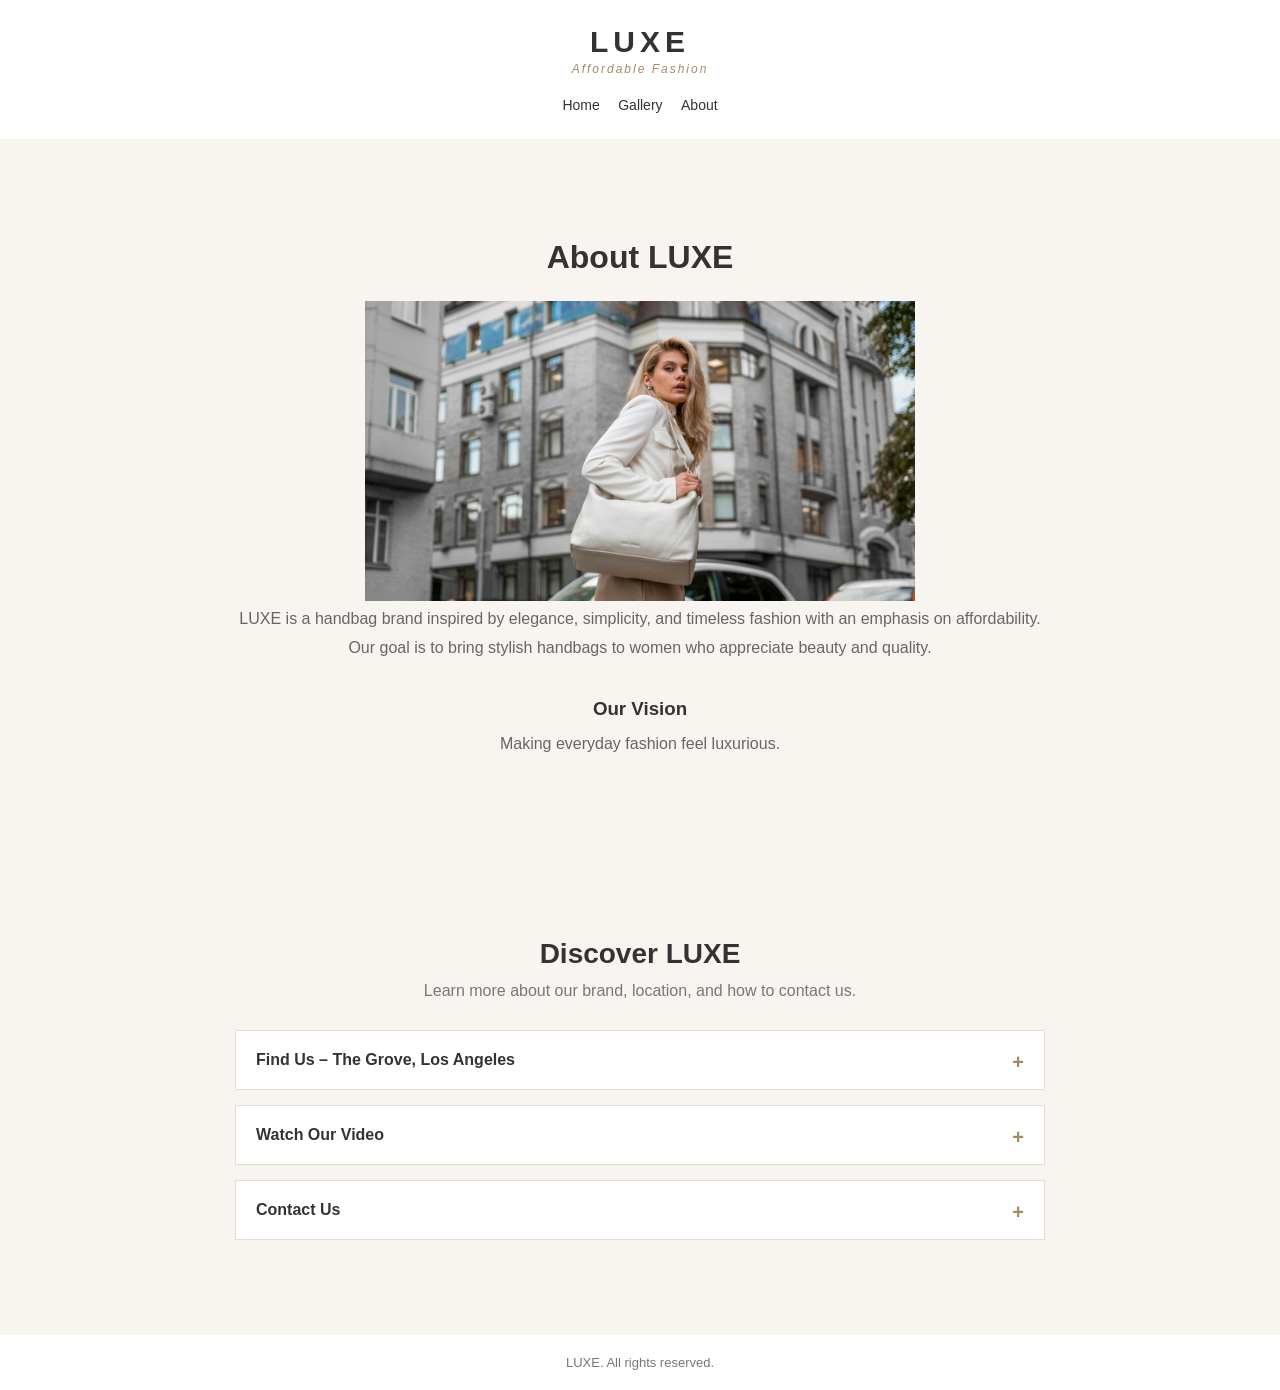
==== about.html @ 0ff853d3 "Initial commit" ====
<!DOCTYPE html>
<html lang="en">
<head>
    <meta charset="UTF-8">
    <meta name="viewport" content="width=device-width, initial-scale=1.0">
    <title>LUXE | About</title>
    <link rel="stylesheet" href="css/style.css">
    <script src="js/script.js" defer></script>
</head>

<body>

    <header>
        <div class="brand">
    <h1 class="logo">LUXE</h1>
    <p class="tagline">Affordable Fashion</p>
</div>

        <nav>
            <a href="index.html">Home</a>
            <a href="gallery.html">Gallery</a>
            <a href="about.html">About</a>
        </nav>
    </header>

    <main class="simple-page">

        <h2>About LUXE</h2>

        <section class="about-content">

            <img src="images/about.jpg" alt="Luxury handbag fashion">

            <div class="about-text">

                <p>
                    LUXE is a handbag brand inspired by elegance,
                    simplicity, and timeless fashion with an emphasis on affordability.
                </p>

                <p>
                    Our goal is to bring stylish handbags to women
                    who appreciate beauty and quality.
                </p>

                <h3>Our Vision</h3>

                <p>
                    Making everyday fashion feel luxurious.
                </p>

            </div>

        </section>

    </main>


<section class="accordion-section">

    <h2>Discover LUXE</h2>

    <p>Learn more about our brand, location, and how to contact us.</p>


    <details class="accordion-item">
        <summary>Find Us – The Grove, Los Angeles</summary>

        <div class="accordion-content">

            <p>Visit The Grove in Los Angeles, California.</p>

            <iframe
                src="https://maps.google.com/maps?q=The%20Grove%2C%20Los%20Angeles%2C%20CA&z=15&output=embed"
                width="100%"
                height="350"
                style="border:0;"
                loading="lazy"
                allowfullscreen>
            </iframe>

        </div>
    </details>

    <details class="accordion-item">
        <summary>Watch Our Video</summary>

        <div class="accordion-content">

            <p>The latest Luxe AD.</p>

            <iframe
                width="100%"
                height="315"
                src="https://www.youtube.com/embed/XbzMktvGhqg"
                title="LUXE Brand Video"
                frameborder="0"
                allowfullscreen>
            </iframe>

        </div>
    </details>


    <details class="accordion-item">
        <summary>Contact Us</summary>

        <div class="accordion-content">

            <h3>We'd Love to Hear From You!</h3>

            <p>
                Have questions about our handbags or collection?
                Get in touch with us.
            </p>

            <p>
                Email:
                <a href="mailto:youremail@example.com">
                    youremail@example.com
                </a>
            </p>

            <p>Thank you for choosing LUXE!</p>

        </div>
    </details>

</section>
 <footer>
      LUXE. All rights reserved.</p>
    </footer>
---- css/style.css ----
* {
    margin: 0;
    padding: 0;
    box-sizing: border-box;
}

body {
    font-family: Helvetica Arial, sans-serif;
    background-color: #f8f5f0;
    color: #333;
}

header {
    background-color: white;
    padding: 25px;
    display: flex;
    justify-content: space-between;
    align-items: center;
}

.logo {
    font-size: 30px;
    letter-spacing: 5px;
}

nav a {
    text-decoration: none;
    color: #333;
    margin-left: 20px;
    font-size: 14px;
}

nav a:hover {
    color: #a68a64;
}


.welcome {
    text-align: center;
    padding: 65px 20px 35px;
}

.welcome h2 {
    font-size: 32px;
    margin-bottom: 15px;
}

.welcome p {
    margin-bottom: 25px;
    color: #666;
}

.button {
    background-color: #333;
    color: white;
    padding: 12px 25px;
    text-decoration: none;
    display: inline-block;
}

.button:hover {
    background-color: #a68a64;
}



.home-images {
    display: flex;
    flex-direction: row;
    justify-content: center;
    align-items: center;
    gap: 20px;
    width: 100%;
    padding: 30px 20px 60px;
}

.home-images img {
    width: 45%;
    height: 400px;
    object-fit: cover;
}

.simple-page {
    text-align: center;
    padding: 100px 20px;
    min-height: 450px;
}

.simple-page h2 {
    font-size: 32px;
    margin-bottom: 25px;
}

.simple-page h3 {
    margin-top: 35px;
    margin-bottom: 10px;
}

.simple-page p {
    color: #666;
    line-height: 1.8;
}


footer {
    text-align: center;
    background-color: white;
    padding: 20px;
    font-size: 13px;
    color: #777;
}



    header {
        flex-direction: column;
        gap: 20px;
    }

    nav a {
        margin: 0 7px;
    }

    .home-images {
        flex-direction: column;
        align-items: center;
    }

    .home-images img {
        width: 90%;
        height: 300px;
    }

.collection-images {
    display: grid;
    grid-template-columns: repeat(3, 1fr);
    gap: 35px 25px;
    max-width: 1000px;
    margin: 40px auto;
    padding: 20px;
}

.bag {
    text-align: center;
}

.bag img {
    width: 100%;
    height: 300px;
    object-fit: cover;
}

.bag h3 {
    margin-top: 15px;
    margin-bottom: 8px;
    font-size: 18px;
}

.bag p {
    color: #777;
    font-size: 13px;
    line-height: 1.6;
}


 
    .collection-images {
        grid-template-columns: repeat(2, 1fr);
        gap: 20px;
    }

    .bag img {
        height: 200px;
    }
.brand {
    display: flex;
    flex-direction: column;
    align-items: center;
}

.logo {
    font-size: 30px;
    letter-spacing: 5px;
    margin: 0;
}

.tagline {
    font-size: 12px;
    font-style: italic;
    letter-spacing: 2px;
    color: #a68a64;
    margin-top: 3px;
}
.about-content img {
    width: 550px;
    height: 300px;
    object-fit: cover;}
    .location-section {
    text-align: center;
    padding: 50px 20px;
}

.location-section h2 {
    font-size: 28px;
    margin-bottom: 15px;
}

.location-section p {
    color: #777;
    margin-bottom: 25px;
}

.map-container {
    max-width: 850px;
    margin: 0 auto;
}

.map-container iframe {
    width: 100%;
    height: 350px;
    border: 0;
}

.accordion-section {
    max-width: 850px;
    margin: 50px auto;
    padding: 30px 20px;
    text-align: center;
}

.accordion-section h2 {
    font-size: 28px;
    margin-bottom: 12px;
}

.accordion-section > p {
    color: #777;
    margin-bottom: 30px;
}

.accordion-item {
    background-color: white;
    border: 1px solid #e5ddd2;
    margin-bottom: 15px;
    text-align: left;
}


.accordion-item summary {
    padding: 20px;
    cursor: pointer;
    font-size: 16px;
    font-weight: bold;
    color: #333;
    list-style: none;
}

.accordion-item summary::after {
    content: "+";
    float: right;
    color: #a68a64;
    font-size: 20px;
}

.accordion-item[open] summary::after {
    content: "−";
}

.accordion-item summary:hover {
    color: #a68a64;
}

.accordion-content {
    padding: 20px;
    border-top: 1px solid #eee;
}

.accordion-content p {
    color: #666;
    line-height: 1.8;
    margin-bottom: 15px;
}

.accordion-content iframe {
    width: 100%;
    border: none;
}

.accordion-content a {
    color: #a68a64;
    text-decoration: none;
}

.accordion-content h3 {
    margin-bottom: 15px;
}

/* MOBILE */

@media (max-width: 600px) {
    .accordion-section {
        padding: 20px 12px;
    }

    .accordion-content iframe {
        height: 250px;
    }
}
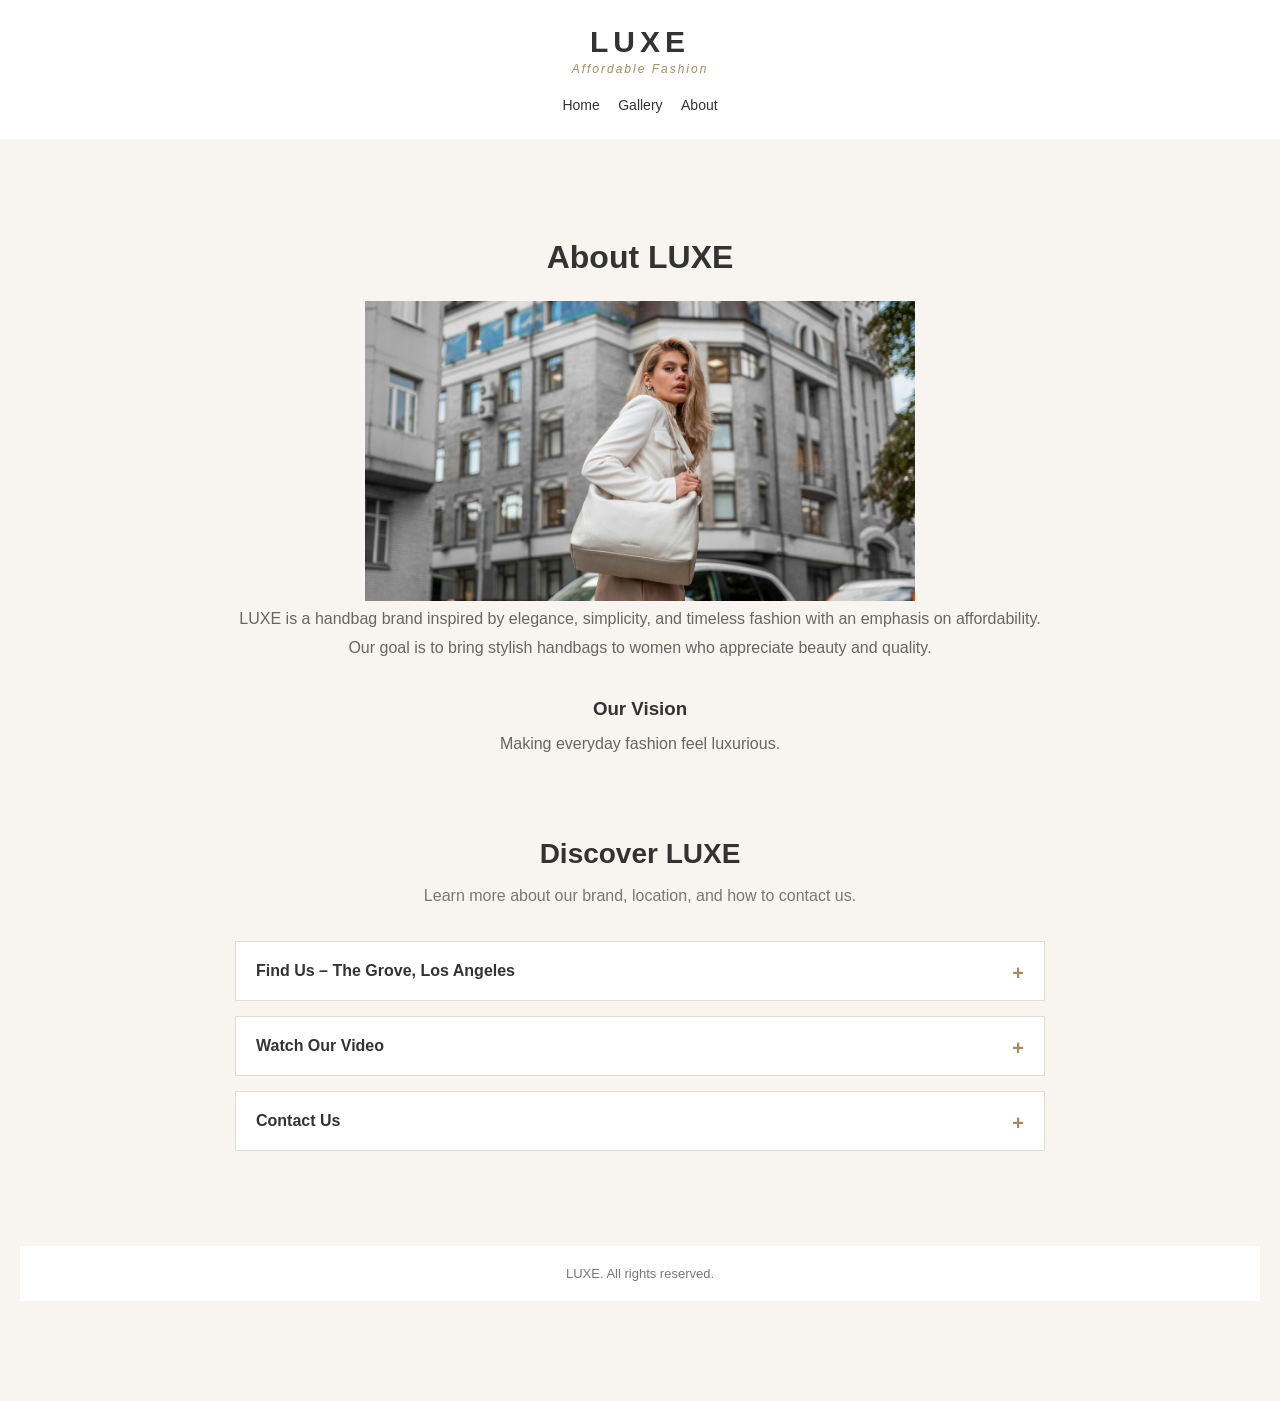
==== commit 89502222: "ok" ====
--- a/about.html
+++ b/about.html
@@ -49,13 +49,6 @@
                 <p>
                     Making everyday fashion feel luxurious.
                 </p>
-
-            </div>
-
-        </section>
-
-    </main>
-
 
 <section class="accordion-section">
 
@@ -128,7 +121,9 @@
     </details>
 
 </section>
+
+
+
  <footer>
       LUXE. All rights reserved.</p>
-    </footer>
-
+    </footer>
--- a/css/style.css
+++ b/css/style.css
@@ -297,7 +297,6 @@
     margin-bottom: 15px;
 }
 
-/* MOBILE */
 
 @media (max-width: 600px) {
     .accordion-section {
@@ -308,3 +307,23 @@
         height: 250px;
     }
 }
+.photo-gallery {
+  display: grid;
+  grid-template-columns: repeat(4, 1fr);
+  gap: 20px;
+}
+
+clickable-photo {
+  width: 100%;
+  border-radius: 12px;
+  cursor: pointer;
+  transition: all 0.3s ease;
+}
+
+clickable-photo:hover {
+  box-shadow:
+    0 0 10px #000000,
+    0 0 20px #030303,
+    0 0 35px #000000;
+  transform: scale(1.04);
+}
